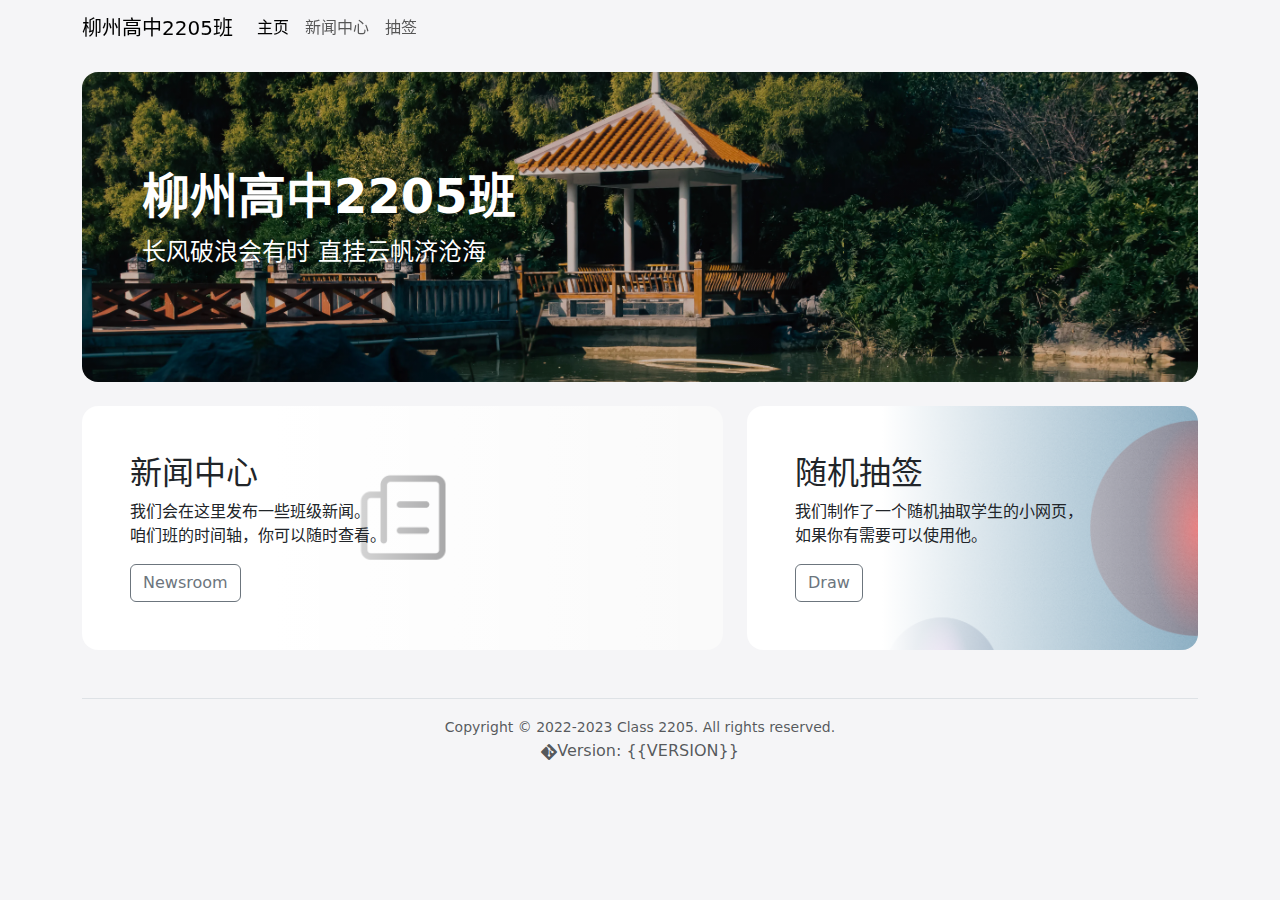
==== index.html @ 786645b5 "精简了文件,整合冗余代码" ====
<!DOCTYPE html>
<html lang="zh-CN" data-bs-theme="auto">
    <head>
        <meta charset="utf-8" />
        <meta name="viewport" content="width=device-width, initial-scale=1" />
        <meta name="description" content="" />
        <title>柳州高中2205班 | 长风破浪会有时 直挂云帆济沧海</title>
        <meta
            name="keywords"
            content="柳州高中,广西柳州高级中学,柳高,2205班,2205,官网"
        />

        <meta
            name="description"
            content="柳州高中2205班 | 长风破浪会有时 直挂云帆济沧海"
        />
        <!--CSS-->
        <link href="/assets/css/bootstrap.min.css" rel="stylesheet" />
        <link href="/assets/css/index.css?v=1.2" rel="stylesheet" />
        <link href="/assets/css/jumbotron.css?v=1.0" rel="stylesheet" />

        <!--JS-->
        <script src="/assets/js/color-modes.js?v=1.1"></script>
    </head>
    <body>
        <nav
            class="navbar navbar-expand-lg bg-body-tertiary fixed-top navbar-origin"
            style="
                backdrop-filter: blur(20px);
                -webkit-backdrop-filter: blur(20px);
            "
            id="navbar"
            data-bs-theme="white"
        >
            <div class="container">
                <a class="navbar-brand" href="#">柳州高中2205班</a>
                <button
                    class="navbar-toggler"
                    type="button"
                    data-bs-toggle="collapse"
                    data-bs-target="#navbarCollapse"
                    aria-controls="navbarCollapse"
                    aria-expanded="false"
                    aria-label="Toggle navigation"
                >
                    <span class="navbar-toggler-icon"></span>
                </button>
                <div class="collapse navbar-collapse" id="navbarCollapse">
                    <ul class="navbar-nav me-auto mb-2 mb-md-0">
                        <li class="nav-item">
                            <a
                                class="nav-link active"
                                aria-current="page"
                                href="./"
                                >主页</a
                            >
                        </li>
                        <li class="nav-item">
                            <a
                                class="nav-link"
                                aria-current="page"
                                href="newsroom"
                                >新闻中心</a
                            >
                        </li>
                        <li class="nav-item">
                            <a
                                class="nav-link"
                                aria-current="page"
                                href="/tools/draw"
                                >抽签</a
                            >
                        </li>
                    </ul>
                </div>
            </div>
        </nav>

        <main>
            <div class="container py-4 mt-5">
                <div
                    class="p-5 mb-4 bg-body-tertiary rounded-3 full-background"
                    style="
                        background: linear-gradient(
                                rgba(0, 0, 0, 0.2),
                                rgba(0, 0, 0, 0.2)
                            ),
                            url('img/bg/YNVS_B008.webp');
                        border-radius: 16px !important;
                    "
                >
                    <div class="container-fluid py-5 text-white">
                        <h1 class="display-5 fw-bold">柳州高中2205班</h1>
                        <p class="col-md-8 fs-4">
                            长风破浪会有时 直挂云帆济沧海
                        </p>
                    </div>
                </div>

                <div class="row align-items-md-stretch">
                    <div class="col-md-7 mb-4">
                        <div
                            class="h-100 p-5 rounded-3 full-background"
                            style="
                                background: linear-gradient(
                                        90deg,
                                        rgba(255, 255, 255, 1) 30%,
                                        rgba(255, 255, 255, 0) 100%
                                    ),
                                    url('./newsroom/img/newsroom-logo.webp');
                                border-radius: 16px !important;
                            "
                        >
                            <h2>新闻中心</h2>
                            <p>
                                我们会在这里发布一些班级新闻。
                                <br />咱们班的时间轴，你可以随时查看。
                            </p>
                            <a
                                class="btn btn-outline-secondary"
                                href="newsroom"
                                target="_blank"
                            >
                                Newsroom
                            </a>
                        </div>
                    </div>

                    <div class="col-md-5 mb-4">
                        <div
                            class="h-100 p-5 bg-body-tertiary rounded-3 full-background"
                            style="
                                background-position: left !important;
                                background: linear-gradient(
                                        90deg,
                                        rgba(255, 255, 255, 1) 30%,
                                        rgba(255, 255, 255, 0) 100%
                                    ),
                                    url('img/bg/Draw.webp');
                                border-radius: 16px !important;
                            "
                        >
                            <h2>随机抽签</h2>
                            <p>
                                我们制作了一个随机抽取学生的小网页，<br />如果你有需要可以使用他。
                            </p>
                            <a
                                class="btn btn-outline-secondary"
                                href="/tools/draw/"
                            >
                                Draw
                            </a>
                        </div>
                    </div>
                </div>

                <footer class="container pt-3 mt-4 border-top">
                    <div class="text-center pb-5 text-body-secondary">
                        <small>
                            Copyright © 2022-2023 Class 2205. All rights
                            reserved. </small
                        ><br />
                        <i class="bi bi-git"></i>Version: {{VERSION}}
                    </div>
                </footer>
            </div>
        </main>

        <div id="back-to-top">
            <a
                class="btn btn-primary fw-bold"
                onclick="document.body.scrollTop = document.documentElement.scrollTop = 0;"
                ><i class="bi bi-arrow-up"></i
            ></a>
        </div>

        <script src="assets/js/bootstrap.bundle.min.js"></script>
        <script src="assets/js/index.js?v=1.1"></script>
    </body>
</html>
---- assets/css/index.css ----
@import "bootstrap-icons.min.css";

body {
    background-color: #f5f5f7;
}

.navbar-origin {
    background-color: transparent !important;

    transition: all 0.4s ease;
}

.navbar-scrolled {
    backdrop-filter: blur(20px);
    -webkit-backdrop-filter: blur(20px);
    box-shadow: 0 0 10px rgba(0, 0, 0, 0.1);
    background-color: #ffffff85 !important;
}

.info {
    position: relative;
    width: 100%;
    padding-top: 6.5rem !important;
}

.full-background {
    background-size: cover !important;
    background-position: center !important;
    background-repeat: no-repeat !important;
}

#banner {
    width: 100%;
    height: 100vh;
}
.feature-icon {
    width: 4rem;
    height: 4rem;
    border-radius: 0.75rem;
}

.caption-middle {
    position: relative;
    top: 25%;
}

.icon-square {
    width: 3rem;
    height: 3rem;
    border-radius: 0.75rem;
}

/* 删除边框 */
.border-unset {
    border: unset !important;
}

/* 悬停缩放动画 */
.hover-zoom {
    transition: all 0.3s ease-in-out;
}

.hover-zoom:hover {
    transform: scale(1.01);
    box-shadow: 0 0 40px rgba(0, 0, 0, 0.05);
}
---- assets/css/jumbotron.css ----
.bd-placeholder-img {
    font-size: 1.125rem;
    text-anchor: middle;
    -webkit-user-select: none;
    -moz-user-select: none;
    user-select: none;
}

@media (min-width: 768px) {
    .bd-placeholder-img-lg {
        font-size: 3.5rem;
    }
}

.b-example-divider {
    width: 100%;
    height: 3rem;
    background-color: rgba(0, 0, 0, 0.1);
    border: solid rgba(0, 0, 0, 0.15);
    border-width: 1px 0;
    box-shadow: inset 0 0.5em 1.5em rgba(0, 0, 0, 0.1),
        inset 0 0.125em 0.5em rgba(0, 0, 0, 0.15);
}

.b-example-vr {
    flex-shrink: 0;
    width: 1.5rem;
    height: 100vh;
}

.bi {
    vertical-align: -0.125em;
    fill: currentColor;
}

.nav-scroller {
    position: relative;
    z-index: 2;
    height: 2.75rem;
    overflow-y: hidden;
}

.nav-scroller .nav {
    display: flex;
    flex-wrap: nowrap;
    padding-bottom: 1rem;
    margin-top: -1px;
    overflow-x: auto;
    text-align: center;
    white-space: nowrap;
    -webkit-overflow-scrolling: touch;
}

.btn-bd-primary {
    --bd-violet-bg: #712cf9;
    --bd-violet-rgb: 112.520718, 44.062154, 249.437846;

    --bs-btn-font-weight: 600;
    --bs-btn-color: var(--bs-white);
    --bs-btn-bg: var(--bd-violet-bg);
    --bs-btn-border-color: var(--bd-violet-bg);
    --bs-btn-hover-color: var(--bs-white);
    --bs-btn-hover-bg: #6528e0;
    --bs-btn-hover-border-color: #6528e0;
    --bs-btn-focus-shadow-rgb: var(--bd-violet-rgb);
    --bs-btn-active-color: var(--bs-btn-hover-color);
    --bs-btn-active-bg: #5a23c8;
    --bs-btn-active-border-color: #5a23c8;
}

.bd-mode-toggle {
    z-index: 1500;
}

.bd-mode-toggle .dropdown-menu .active .bi {
    display: block !important;
}
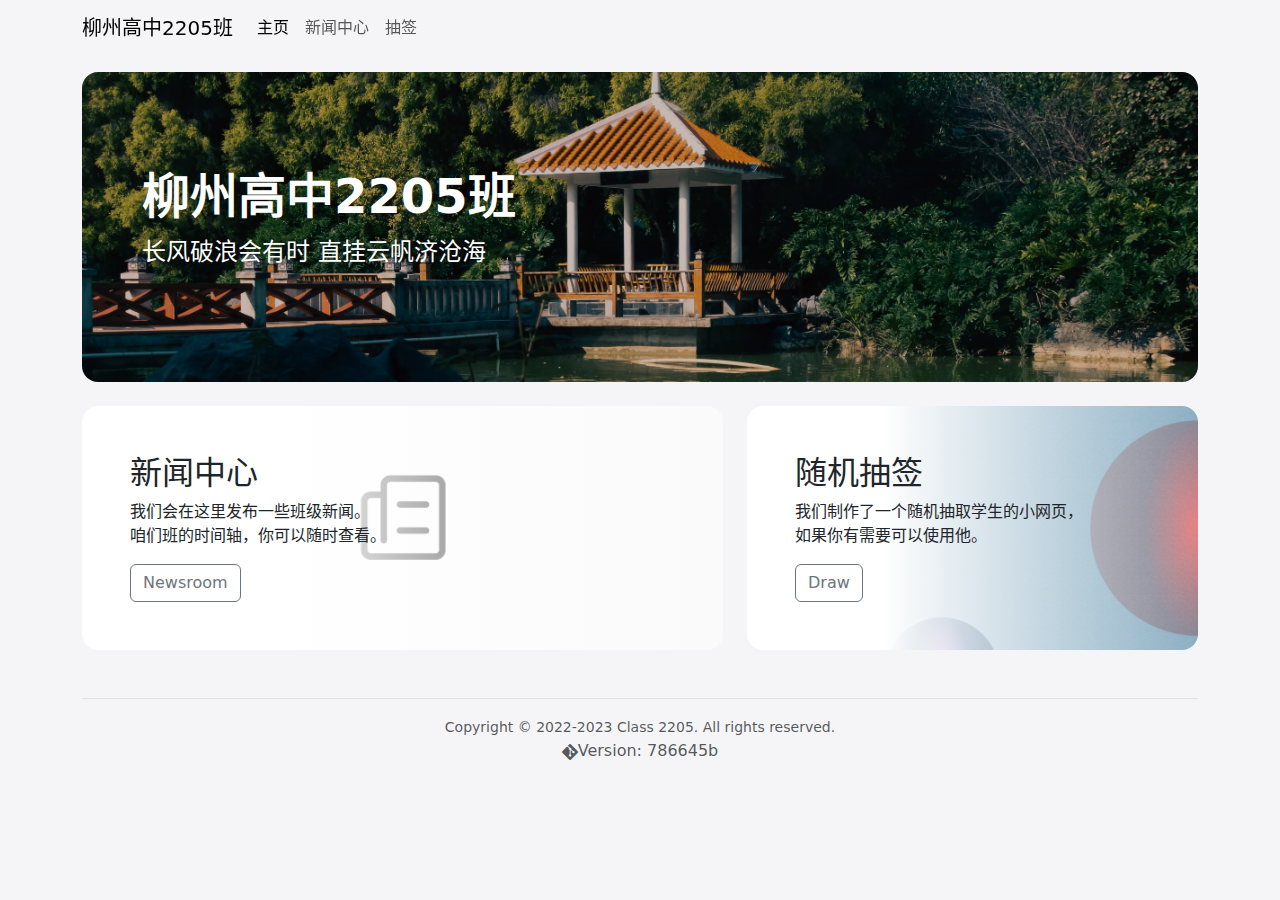
==== commit 6f820bdd: "从 @ 786645b534b79a8e07779cedc701335deb88cf5f 推送到 Deploy 分支" ====
--- a/index.html
+++ b/index.html
@@ -160,7 +160,7 @@
                             Copyright © 2022-2023 Class 2205. All rights
                             reserved. </small
                         ><br />
-                        <i class="bi bi-git"></i>Version: {{VERSION}}
+                        <i class="bi bi-git"></i>Version: 786645b
                     </div>
                 </footer>
             </div>
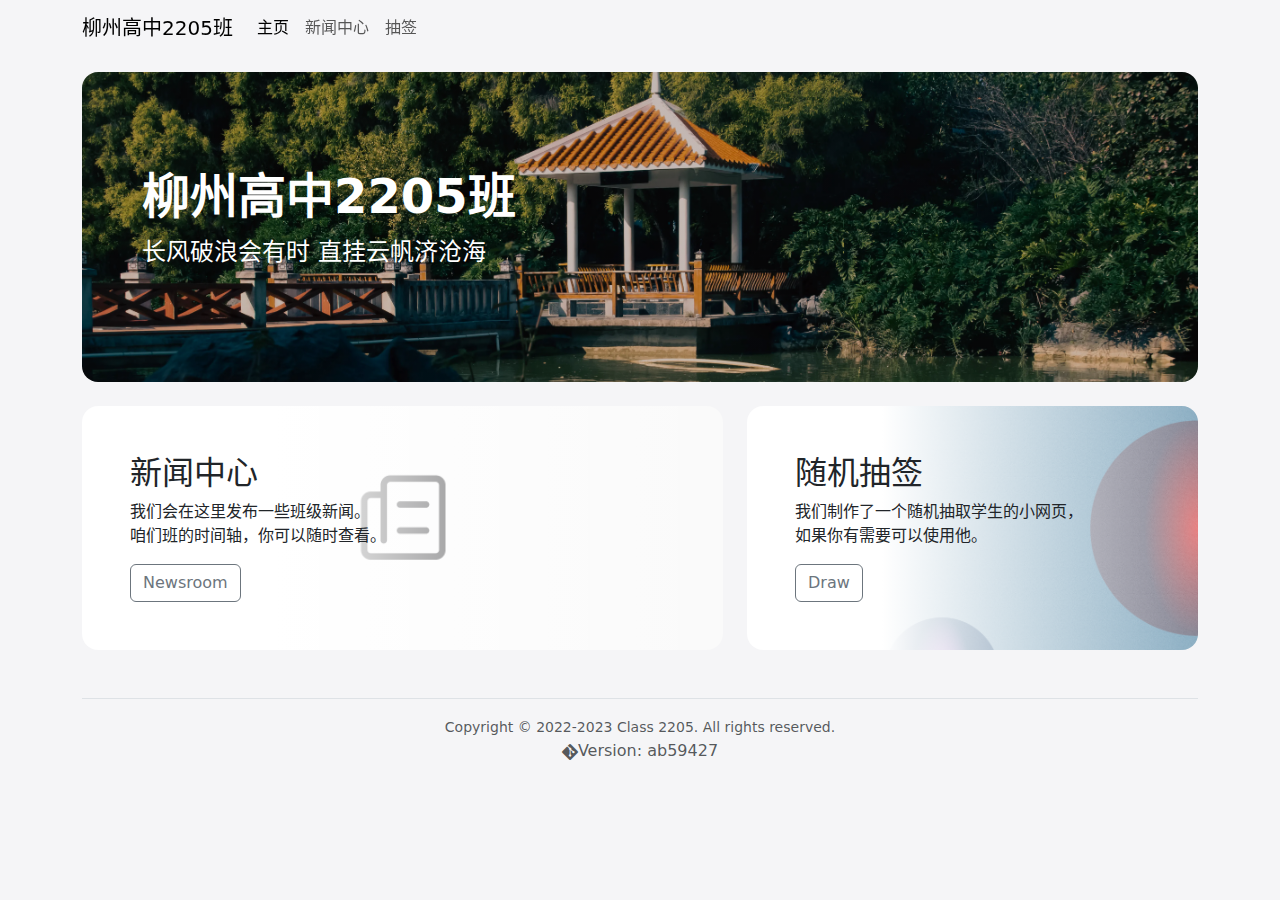
==== commit 9a6b1518: "从 @ ab59427d46a39ab264a3ac503852e1d5dec7f67b 推送到 Deploy 分支" ====
--- a/index.html
+++ b/index.html
@@ -160,7 +160,7 @@
                             Copyright © 2022-2023 Class 2205. All rights
                             reserved. </small
                         ><br />
-                        <i class="bi bi-git"></i>Version: 786645b
+                        <i class="bi bi-git"></i>Version: ab59427
                     </div>
                 </footer>
             </div>
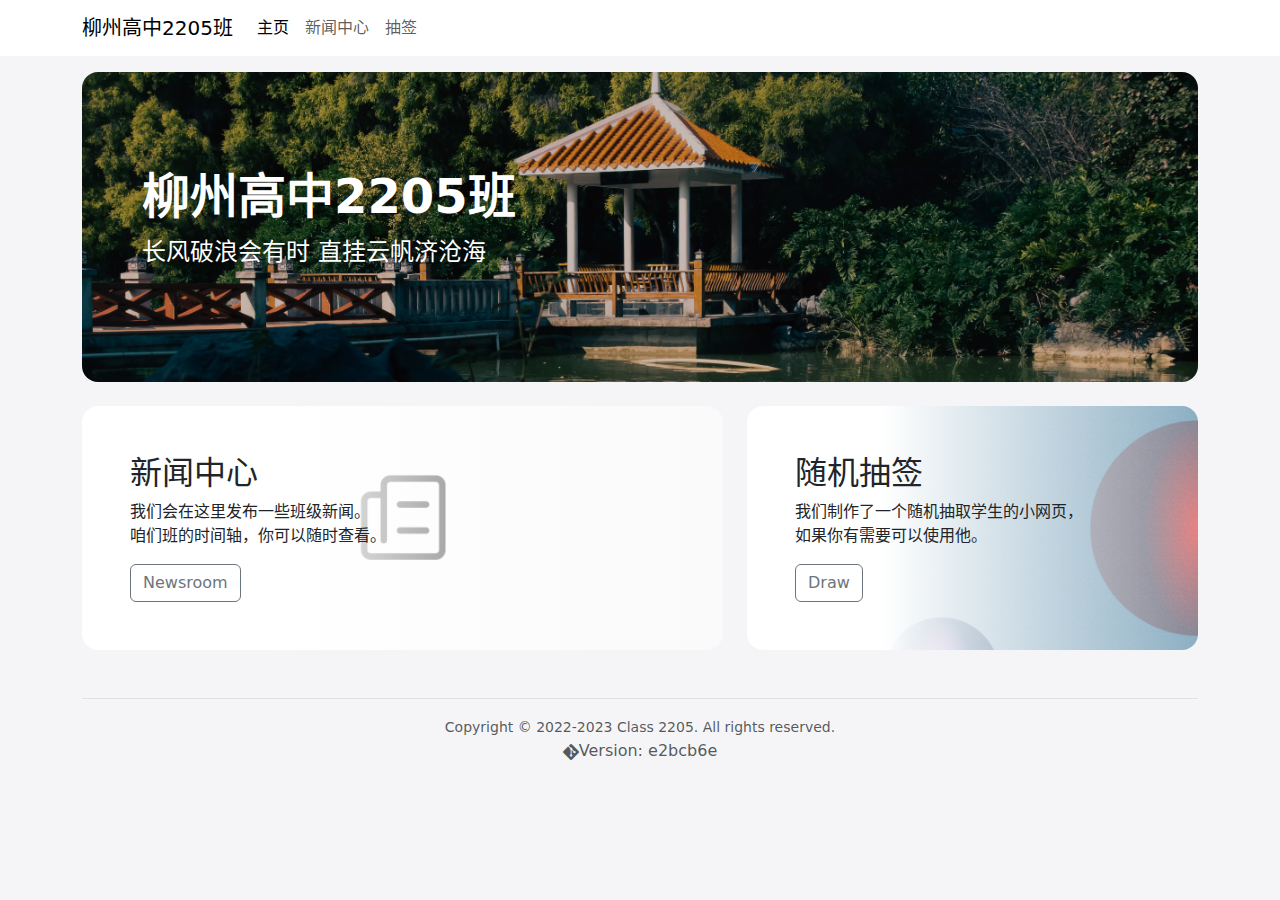
==== commit 88e772b6: "从 @ e2bcb6e5dc07ead98d661c5a812f6cdcdde86baf 推送到 Deploy 分支" ====
--- a/index.html
+++ b/index.html
@@ -160,7 +160,7 @@
                             Copyright © 2022-2023 Class 2205. All rights
                             reserved. </small
                         ><br />
-                        <i class="bi bi-git"></i>Version: ab59427
+                        <i class="bi bi-git"></i>Version: e2bcb6e
                     </div>
                 </footer>
             </div>
--- a/assets/css/index.css
+++ b/assets/css/index.css
@@ -5,12 +5,13 @@
 }
 
 .navbar-origin {
-    background-color: transparent !important;
+    background-color: rgba(255, 255, 255, 1) !important;
 
     transition: all 0.4s ease;
 }
 
 .navbar-scrolled {
+    background-color: rgba(255, 255, 255, 0) !important;
     backdrop-filter: blur(20px);
     -webkit-backdrop-filter: blur(20px);
     box-shadow: 0 0 10px rgba(0, 0, 0, 0.1);
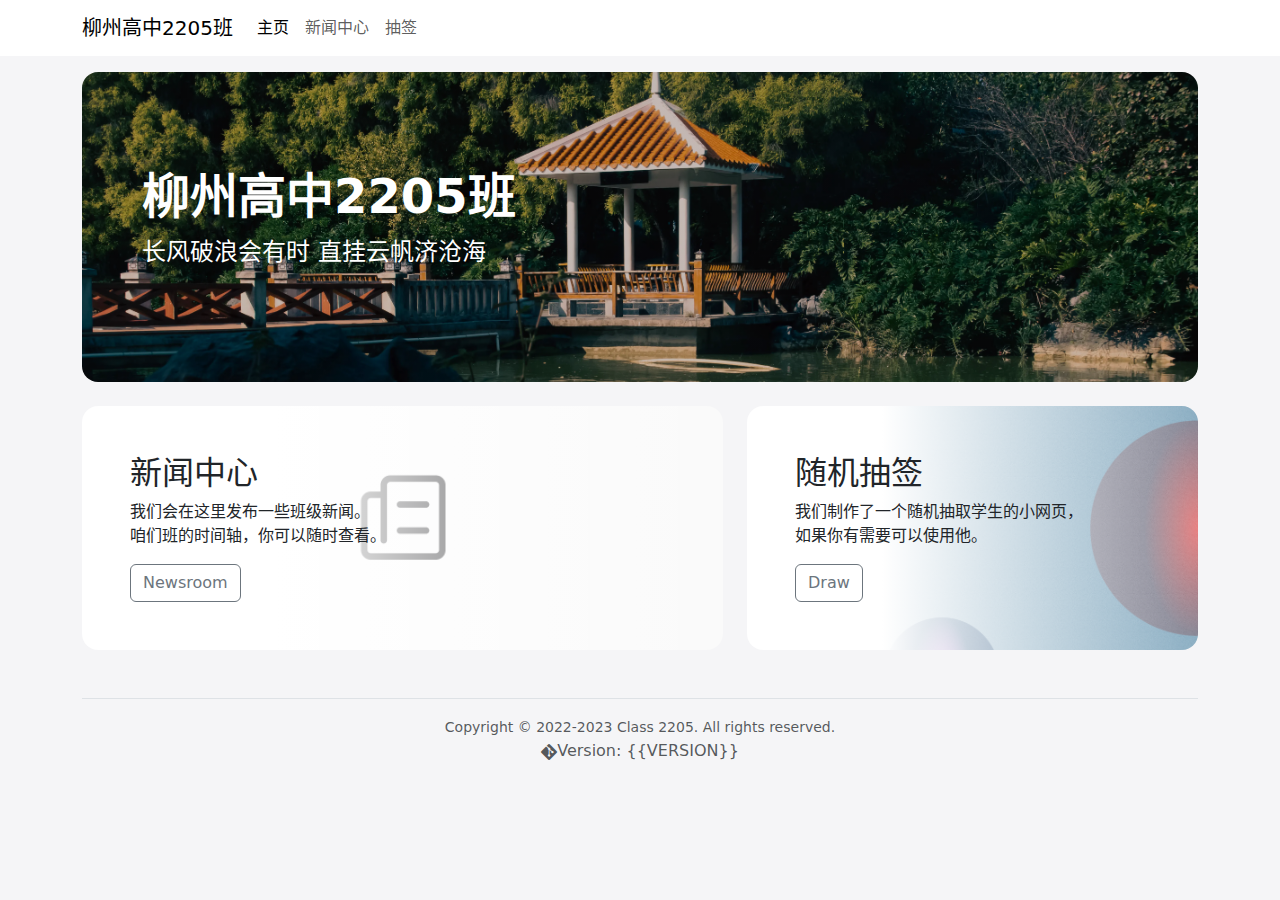
==== commit e3b22e6e: "为主页添加了动画" ====
--- a/index.html
+++ b/index.html
@@ -79,7 +79,7 @@
         <main>
             <div class="container py-4 mt-5">
                 <div
-                    class="p-5 mb-4 bg-body-tertiary rounded-3 full-background"
+                    class="p-5 mb-4 bg-body-tertiary rounded-3 full-background hover-zoom"
                     style="
                         background: linear-gradient(
                                 rgba(0, 0, 0, 0.2),
@@ -100,7 +100,7 @@
                 <div class="row align-items-md-stretch">
                     <div class="col-md-7 mb-4">
                         <div
-                            class="h-100 p-5 rounded-3 full-background"
+                            class="h-100 p-5 rounded-3 full-background hover-zoom"
                             style="
                                 background: linear-gradient(
                                         90deg,
@@ -128,7 +128,7 @@
 
                     <div class="col-md-5 mb-4">
                         <div
-                            class="h-100 p-5 bg-body-tertiary rounded-3 full-background"
+                            class="h-100 p-5 bg-body-tertiary rounded-3 full-background hover-zoom"
                             style="
                                 background-position: left !important;
                                 background: linear-gradient(
@@ -160,7 +160,7 @@
                             Copyright © 2022-2023 Class 2205. All rights
                             reserved. </small
                         ><br />
-                        <i class="bi bi-git"></i>Version: e2bcb6e
+                        <i class="bi bi-git"></i>Version: {{VERSION}}
                     </div>
                 </footer>
             </div>
--- a/assets/css/index.css
+++ b/assets/css/index.css
@@ -58,7 +58,8 @@
 
 /* 悬停缩放动画 */
 .hover-zoom {
-    transition: all 0.3s ease-in-out;
+    transition: transform 400ms cubic-bezier(0.4, 0, 0.25, 1) 0ms,
+        opacity 1s cubic-bezier(0.4, 0, 0.25, 1) 0ms;
 }
 
 .hover-zoom:hover {
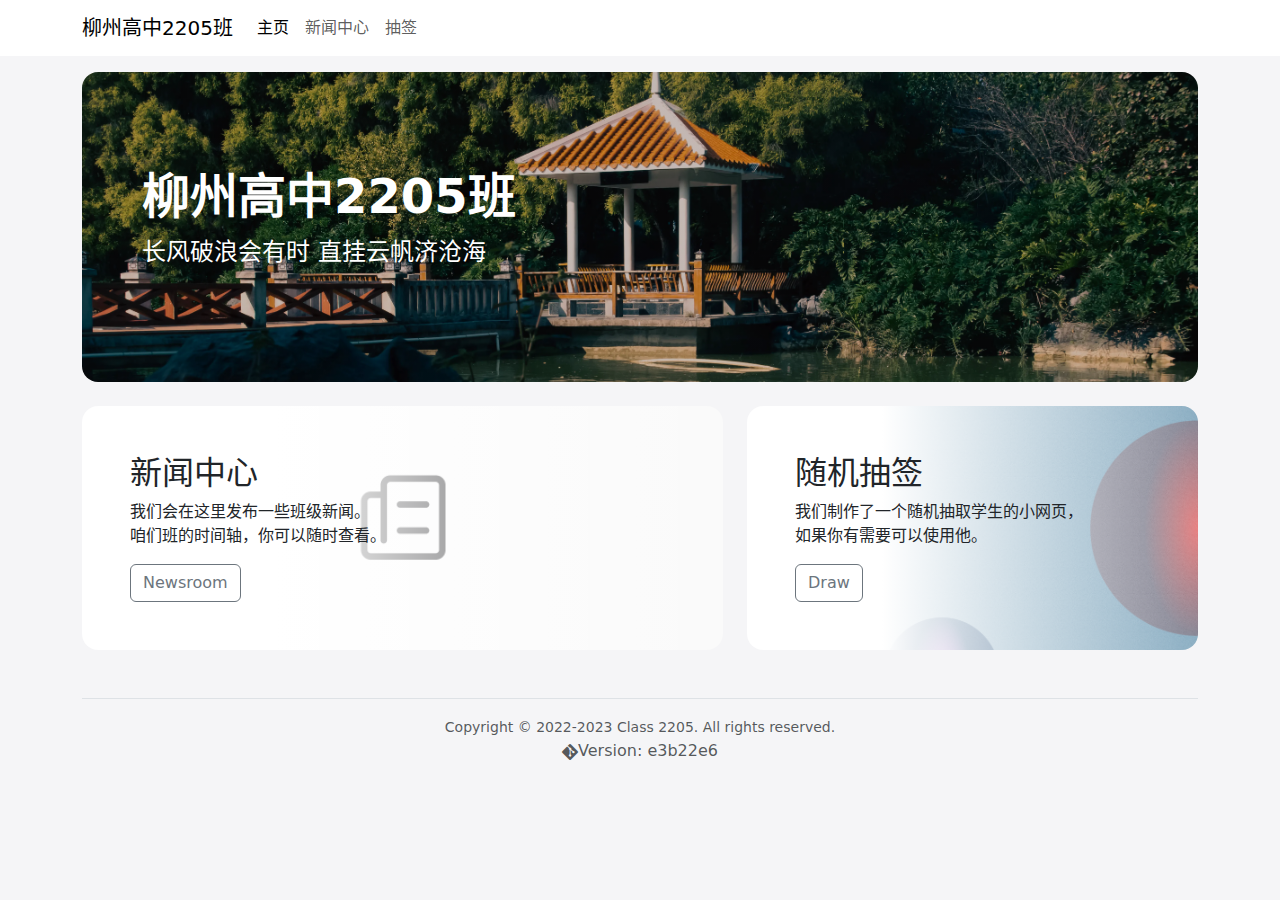
==== commit b050e7d6: "从 @ e3b22e6efad8a9dc2a89eac456fb9548db28f4dc 推送到 Deploy 分支" ====
--- a/index.html
+++ b/index.html
@@ -160,7 +160,7 @@
                             Copyright © 2022-2023 Class 2205. All rights
                             reserved. </small
                         ><br />
-                        <i class="bi bi-git"></i>Version: {{VERSION}}
+                        <i class="bi bi-git"></i>Version: e3b22e6
                     </div>
                 </footer>
             </div>
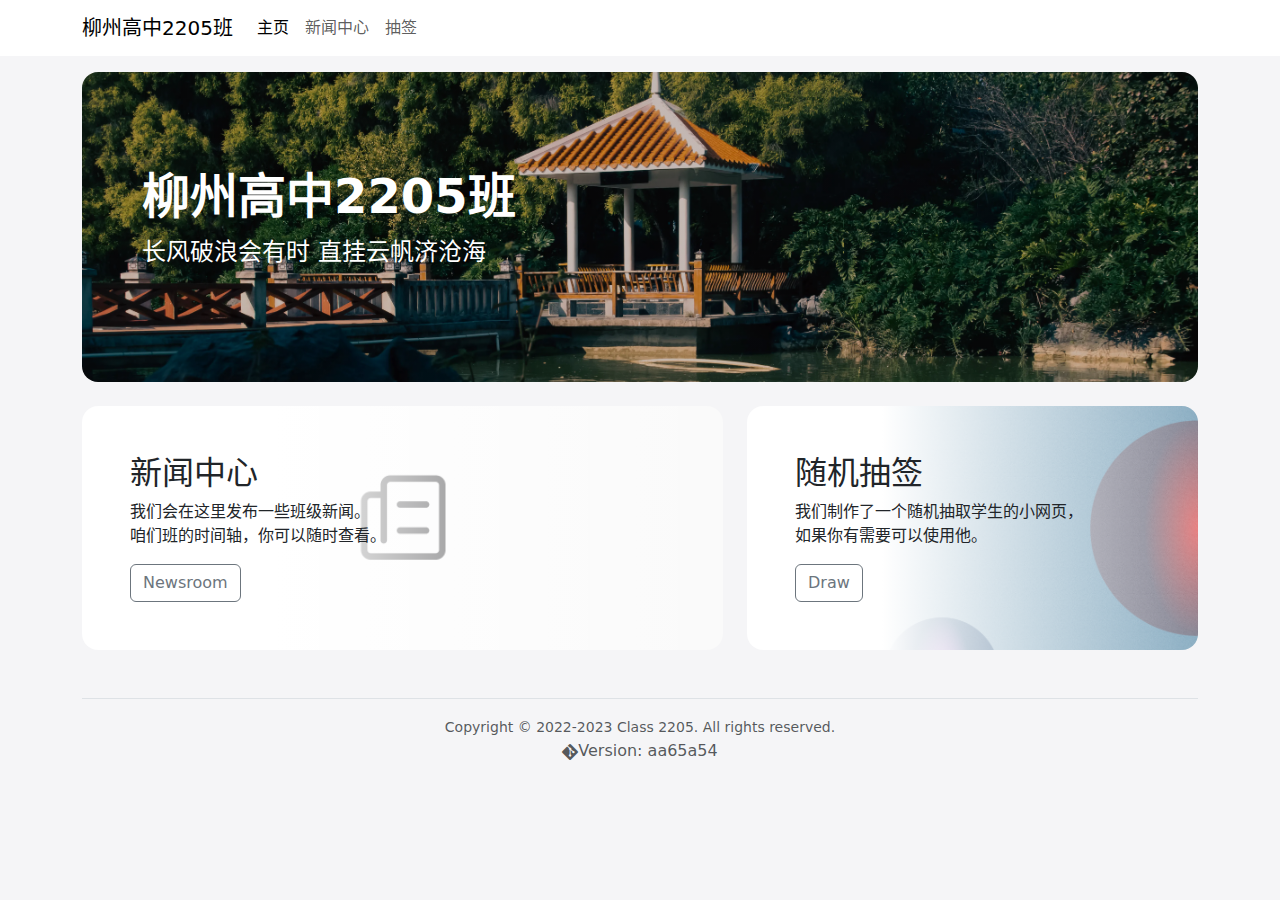
==== commit 08d4281f: "从 @ aa65a547204ea67a0c7743ddba612b48a14f9d0d 推送到 Deploy 分支" ====
--- a/index.html
+++ b/index.html
@@ -160,7 +160,7 @@
                             Copyright © 2022-2023 Class 2205. All rights
                             reserved. </small
                         ><br />
-                        <i class="bi bi-git"></i>Version: e3b22e6
+                        <i class="bi bi-git"></i>Version: aa65a54
                     </div>
                 </footer>
             </div>
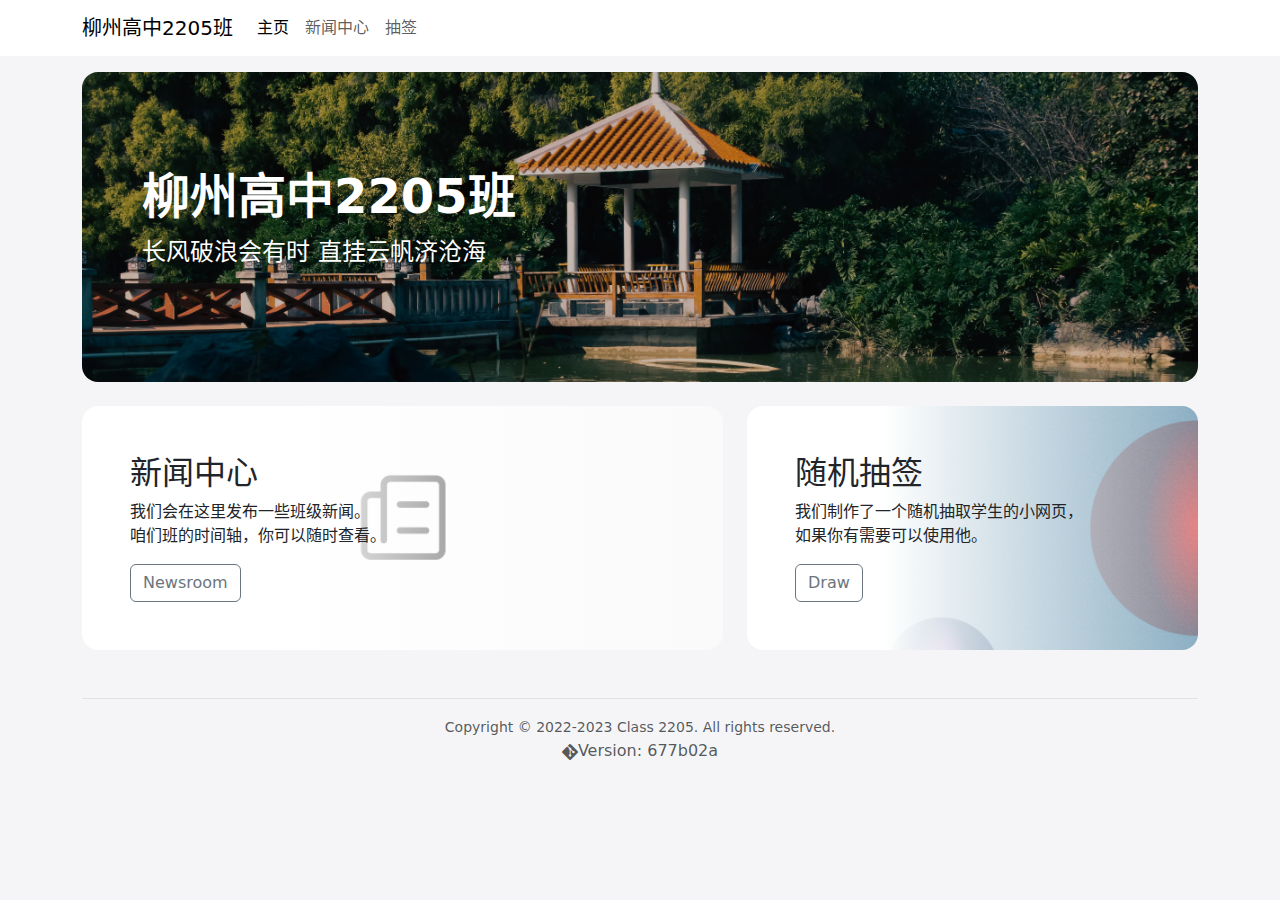
==== commit 0072897d: "从 @ 677b02a09ee91d448bf2987eafd80298a445f6bc 推送到 Deploy 分支" ====
--- a/index.html
+++ b/index.html
@@ -160,7 +160,7 @@
                             Copyright © 2022-2023 Class 2205. All rights
                             reserved. </small
                         ><br />
-                        <i class="bi bi-git"></i>Version: aa65a54
+                        <i class="bi bi-git"></i>Version: 677b02a
                     </div>
                 </footer>
             </div>
